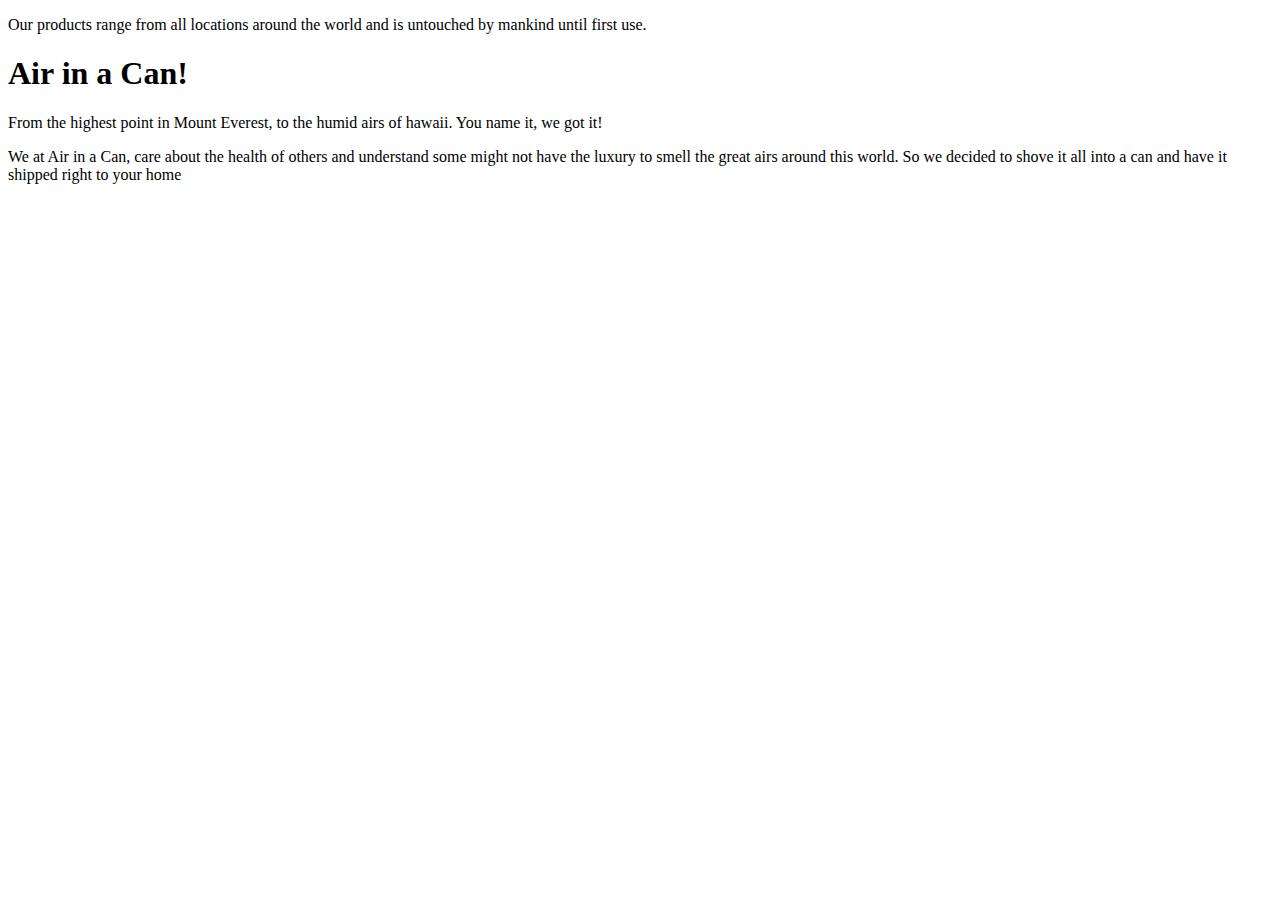
==== index.html @ ea1800c9 "fixed title" ====
<!DOCTYPE html>
<html lang="en">

<head>
    <meta charset="UTF-8">
    <meta name="viewport" content="width=device-width, initial-scale=1.0">
    <meta http-equiv="X-UA-Compatible" content="ie=edge">
    <title>Air In A Can!</title>
    <link href="https://fonts.googleapis.com/css?family=Anton&display=swap" rel="stylesheet">
    <link rel="stylesheet" href="style.css" />
</head>

<body>
    <div class="title">
        <p class="title-text">
            Our products range from all locations around the world
            and is untouched by mankind until first use.
        </p>
        <h1 class="title-header">Air in a Can!</h1>
        <p class="title-text">
            From the highest point in Mount Everest, to the humid airs of hawaii. You name it, we got it!
        </p>
    </div>
    <div class="content">
        <p class="content-text"> We at Air in a Can, care about the health of others and understand some might not have
            the luxury to smell the great airs around this world. So we decided to shove it all into a can and have it
            shipped right to your home</p>
    </div>

    <div class="card1">
    </div>

    </div>



</body>

</html>
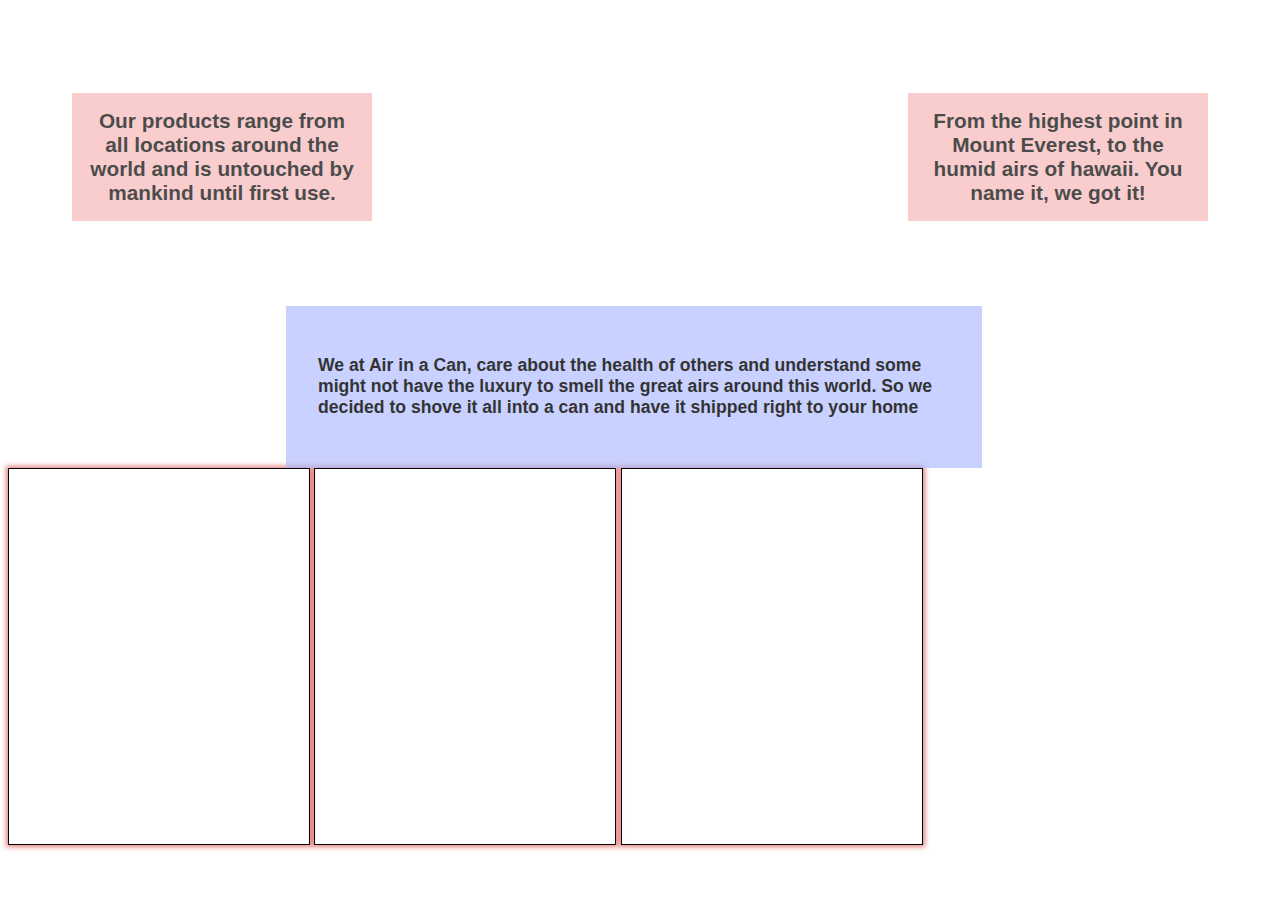
==== commit b6afe724: "Added 3 cards on index.html and on style.css" ====
--- a/index.html
+++ b/index.html
@@ -29,6 +29,10 @@
 
     <div class="card1">
     </div>
+    <div class="card2">
+    </div>
+    <div class="card3">
+    </div>
 
     </div>
 
--- a/style.css
+++ b/style.css
@@ -0,0 +1,81 @@
+html {
+    font-family: sans-serif;
+}
+
+body {
+    background-image: url(https://images.unsplash.com/photo-1553106364-741d67315829?ixlib=rb-1.2.1&ixid=eyJhcHBfaWQiOjEyMDd9&auto=format&fit=crop&w=889&q=80);
+    background-repeat: no-repeat;
+    background-size: cover, contain;
+}
+
+div.title {
+    padding: 4rem;
+    display: flex;
+    text-align: center;
+}
+
+p.title-text {
+    opacity: 0.7;
+    font-size: 1.3rem;
+    font-weight: bolder;
+    background-color: rgba(245, 167, 167, 0.8);
+    padding: 1rem;
+    flex: 1;
+}
+
+.title-header {
+    flex: 2;
+    font-family: 'Anton', sans-serif;
+    justify-content: space-around;
+    color: white;
+    margin: auto;
+    font-size: 6rem;
+}
+
+div.content {
+    font-size: 1.1rem;
+    background-color: rgba(170, 184, 255, 0.8);
+    padding: 2rem;
+    font-weight: bold;
+}
+
+.content {
+    opacity: 0.8;
+    border-color: purple;
+    margin-left: 22%;
+    width: 50%;
+}
+.card1 {
+
+    height: 375px;
+    border: 1px solid black;
+    display: inline-block;
+    width: 300px;
+    box-shadow: 0 0 5px 2px rgba(206, 5, 5, 0.5)
+    }
+
+.card1:hover {
+    box-shadow: 0 0 5px 2px rgba(7, 240, 22, 0.8);
+}
+.card2 {
+
+    height: 375px;
+    border: 1px solid black;
+    display: inline-block;
+    width: 300px;
+    box-shadow: 0 0 5px 2px rgba(206, 5, 5, 0.5)
+    }
+.card2:hover {
+        box-shadow: 0 0 5px 2px rgba(7, 240, 22, 0.8);
+    }
+.card3 {
+
+    height: 375px;
+    border: 1px solid black;
+    display: inline-block;
+    width: 300px;
+    box-shadow: 0 0 5px 2px rgba(206, 5, 5, 0.5)
+}
+.card3:hover {
+    box-shadow: 0 0 5px 2px rgba(7, 240, 22, 0.8);
+}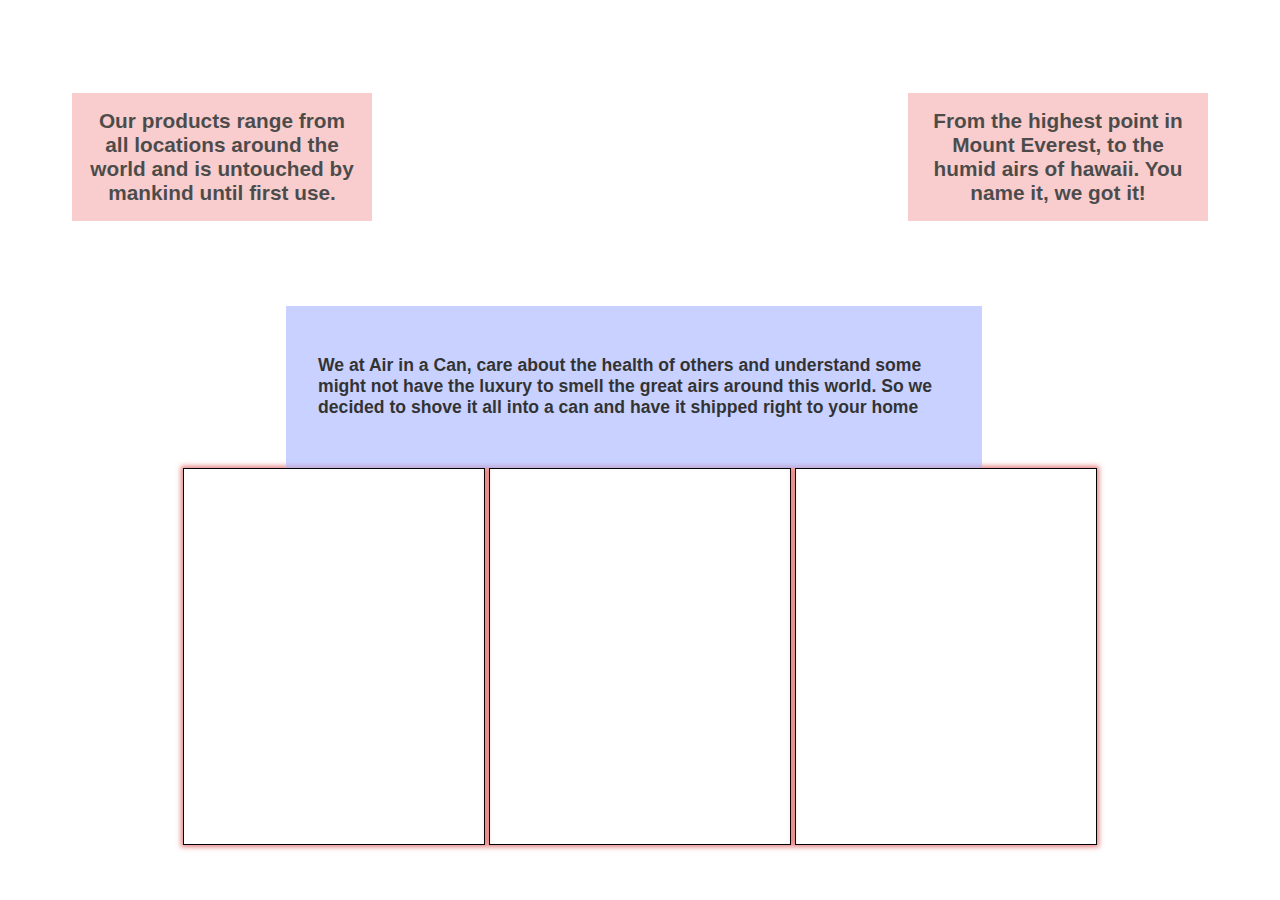
==== commit 71336ad1: "Centered cards on style.css" ====
--- a/index.html
+++ b/index.html
@@ -26,15 +26,18 @@
             the luxury to smell the great airs around this world. So we decided to shove it all into a can and have it
             shipped right to your home</p>
     </div>
+    <section class="bottom-half">
+        <div class="card_layouts">
+            <div class="card1">
+            </div>
+            <div class="card2">
+            </div>
+            <div class="card3">
+            </div>
+        </div>
 
-    <div class="card1">
-    </div>
-    <div class="card2">
-    </div>
-    <div class="card3">
-    </div>
-
-    </div>
+        </div>
+    </section>
 
 
 
--- a/style.css
+++ b/style.css
@@ -78,4 +78,10 @@
 }
 .card3:hover {
     box-shadow: 0 0 5px 2px rgba(7, 240, 22, 0.8);
+}
+
+.bottom-half {
+    justify-content: space-evenly;
+    display: flex;
+    
 }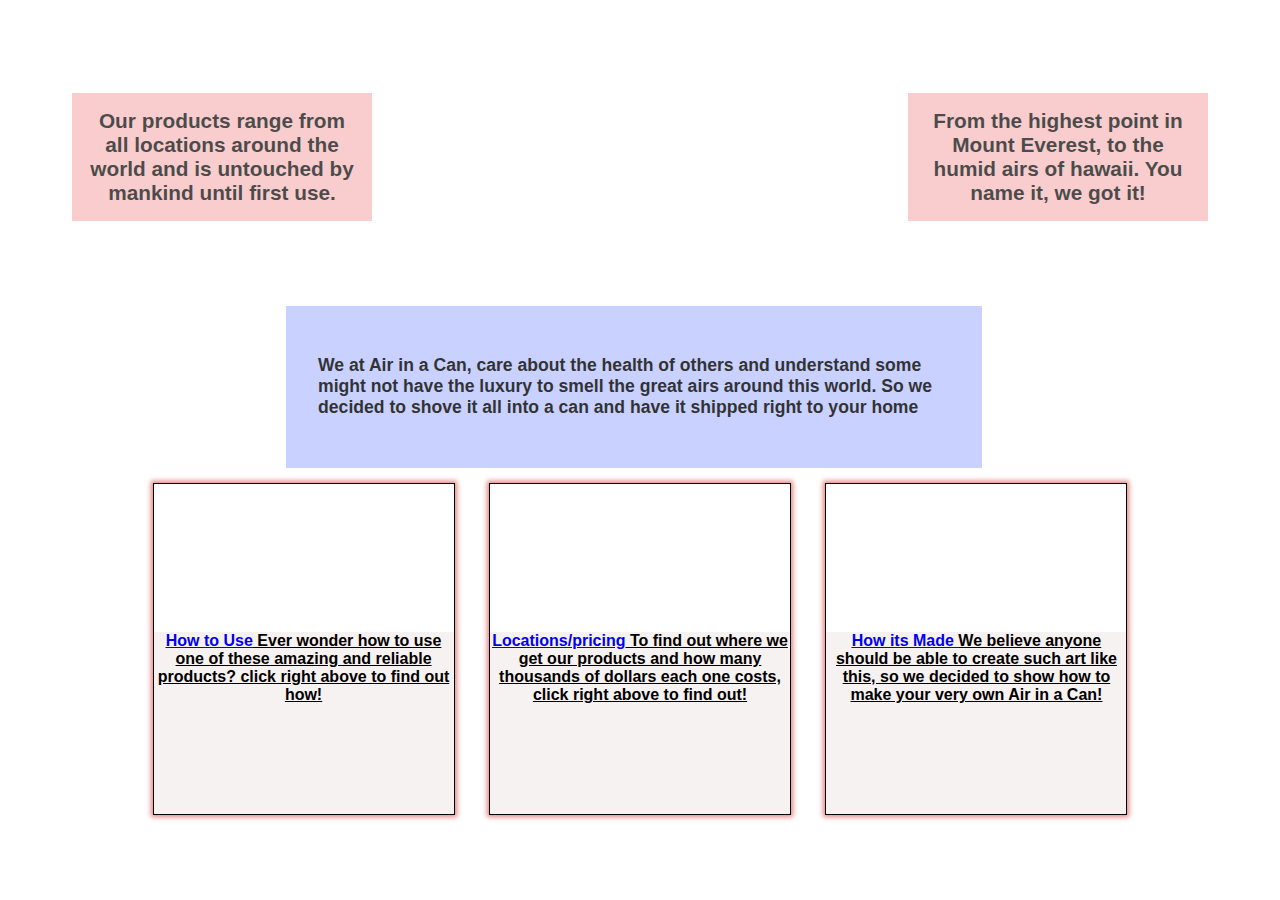
==== commit f6fd53d5: "finished cards on index.html and style.css" ====
--- a/index.html
+++ b/index.html
@@ -29,10 +29,19 @@
     <section class="bottom-half">
         <div class="card_layouts">
             <div class="card1">
+                <div class="header-image"></div>
+                <p class="card-text"> <a target=_blank href="page1.html">How to Use</a> Ever wonder how to use one of
+                    these amazing and reliable products? click right above to find out how!</p>
             </div>
             <div class="card2">
+                <div class="header-image2"></div>
+                <p class="card-text"> <a target=_blank href="page2.html">Locations/pricing</a> To find out where we get
+                    our products and how many thousands of dollars each one costs, click right above to find out!</p>
             </div>
             <div class="card3">
+                <div class="header-image3"></div>
+                <p class="card-text"> <a target=_blank href="page3.html">How its Made </a> We believe anyone should be
+                    able to create such art like this, so we decided to show how to make your very own Air in a Can!</p>
             </div>
         </div>
 
--- a/style.css
+++ b/style.css
@@ -46,8 +46,9 @@
     width: 50%;
 }
 .card1 {
+    margin: 15px;
 
-    height: 375px;
+    height: 330px;
     border: 1px solid black;
     display: inline-block;
     width: 300px;
@@ -58,8 +59,9 @@
     box-shadow: 0 0 5px 2px rgba(7, 240, 22, 0.8);
 }
 .card2 {
+    margin: 15px;
 
-    height: 375px;
+    height: 330px;
     border: 1px solid black;
     display: inline-block;
     width: 300px;
@@ -69,8 +71,9 @@
         box-shadow: 0 0 5px 2px rgba(7, 240, 22, 0.8);
     }
 .card3 {
+    margin: 15px;
 
-    height: 375px;
+    height: 330px;
     border: 1px solid black;
     display: inline-block;
     width: 300px;
@@ -84,4 +87,29 @@
     justify-content: space-evenly;
     display: flex;
     
+}
+
+.header-image {
+    background-image: url(./cf2ce78e0d63d75.gif);
+    background-size: 100% 100%;
+    height: 48%;
+}
+.header-image2 {
+    background-image: url(./2148af628b44891.gif);
+    background-size: 100% 100%;
+    height: 48%;
+}
+.header-image3 {
+    background-image: url(./cf2ce78e0d63d75.gif);
+    background-size: 100% 100%;
+    height: 48%;
+}
+
+.card-text {
+    text-align: center;
+    text-decoration: underline;
+    font-weight: bold;
+    margin-top: -10px;
+    height: 55%;
+    background-color: rgb(247, 242, 242);
 }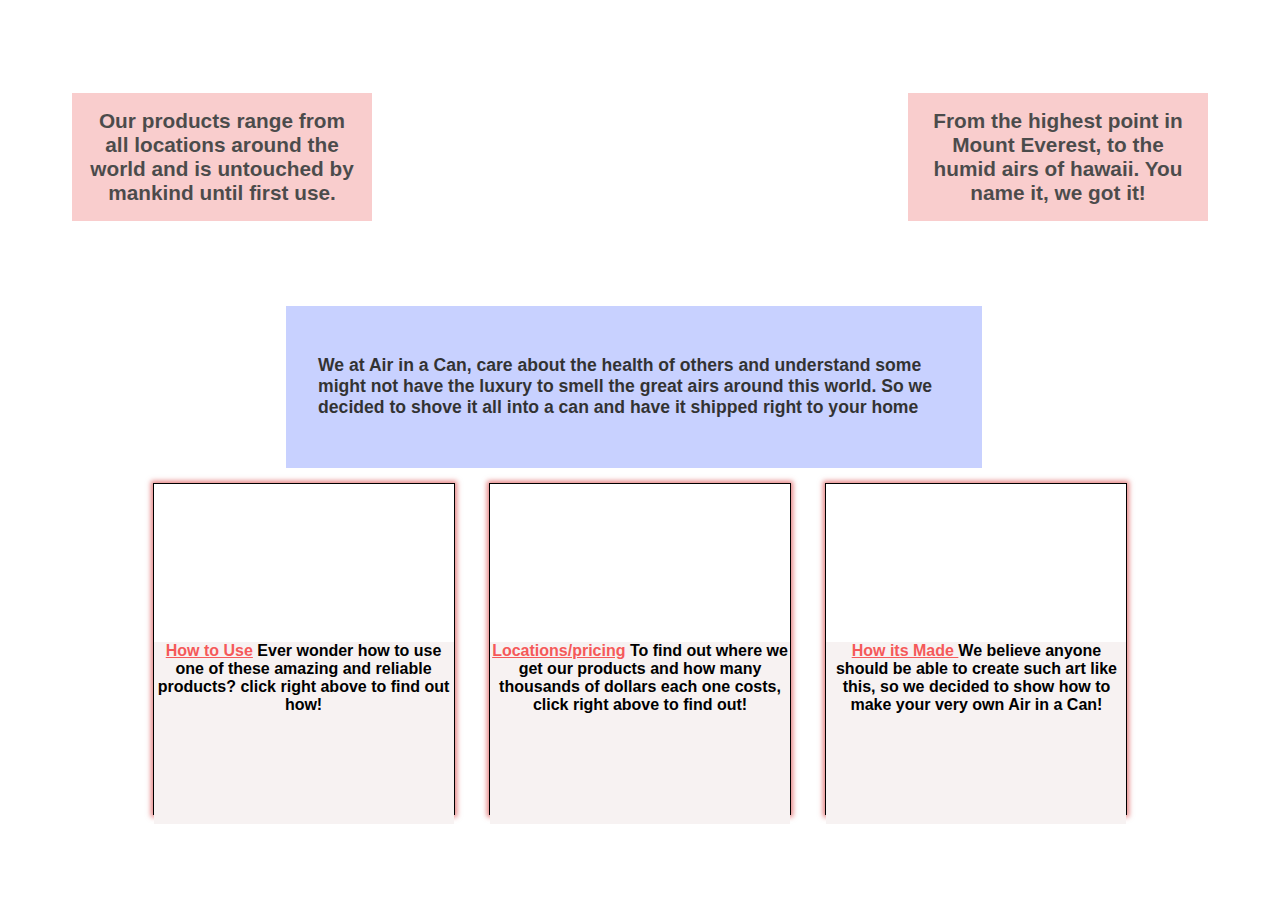
==== commit 61048427: "fixed font and postion of steps page3" ====
--- a/index.html
+++ b/index.html
@@ -2,6 +2,8 @@
 <html lang="en">
 
 <head>
+    <link href="https://fonts.googleapis.com/css?family=Allura&display=swap" rel="stylesheet">
+
     <meta charset="UTF-8">
     <meta name="viewport" content="width=device-width, initial-scale=1.0">
     <meta http-equiv="X-UA-Compatible" content="ie=edge">
--- a/style.css
+++ b/style.css
@@ -90,7 +90,8 @@
 }
 
 .header-image {
-    background-image: url(./cf2ce78e0d63d75.gif);
+    transform: scaleX(-1);
+    background-image: url(https://art.pixilart.com/cf2ce78e0d63d75.gif);
     background-size: 100% 100%;
     height: 48%;
 }
@@ -100,16 +101,190 @@
     height: 48%;
 }
 .header-image3 {
-    background-image: url(./cf2ce78e0d63d75.gif);
+    background-image: url(https://art.pixilart.com/cf2ce78e0d63d75.gif);
     background-size: 100% 100%;
     height: 48%;
 }
 
 .card-text {
     text-align: center;
-    text-decoration: underline;
-    font-weight: bold;
-    margin-top: -10px;
+    font-weight: bold;
+    margin-top: 0px;
     height: 55%;
     background-color: rgb(247, 242, 242);
+}
+
+a {
+    color: rgb(245, 89, 89);
+    text-decoration: underline;
+}
+
+.page1body {
+    background-image: url(https://images.unsplash.com/photo-1542850513-cb528bf20ddc?ixlib=rb-1.2.1&ixid=eyJhcHBfaWQiOjEyMDd9&auto=format&fit=crop&w=1000&q=80);
+    background-repeat: no-repeat;
+    background-size: cover;
+}
+.page1h1 {
+    text-align: center;
+    font-weight: bold;
+    font-size: 4rem;
+    color: white;
+}
+.img {
+    height: 300px;
+    width: 375px;
+    box-shadow: 0 0 5px 2px rgb(255, 255, 255)
+}
+
+.page1-info {
+    display: flex;
+    color: black;
+    font-weight: bolder;
+    font-size: 1rem;
+}
+
+.page1-text {
+    text-align: center;
+    box-shadow: 0 0 5px 2px rgb(255, 255, 255);
+    opacity: 0.9;
+    margin-left: 35px;
+    width: 375px;
+    height: 50px;
+    background-color: rgba(255, 255, 255, 0.849);
+}
+.page1-text2 {
+    text-align: center;
+    box-shadow: 0 0 5px 2px rgb(255, 255, 255);
+    opacity: 0.9;
+    margin-left: 35px;
+    width: 375px;
+    height: 50px;
+    background-color: rgba(255, 255, 255, 0.849);
+}
+.page1-text3 {
+    text-align: center;
+    box-shadow: 0 0 5px 2px rgb(255, 255, 255);
+    opacity: 0.9;
+    margin-left: 35px;
+    width: 375px;
+    height: 50px;
+    background-color: rgba(255, 255, 255, 0.849);
+}
+
+.page2-body {
+    background-image: url(https://images.unsplash.com/photo-1513206057392-e565592cbaa6?ixlib=rb-1.2.1&ixid=eyJhcHBfaWQiOjEyMDd9&auto=format&fit=crop&w=1000&q=80);
+    background-repeat: no-repeat;
+    background-size: cover;
+}
+
+.card-text-page2 {
+    text-align: center;
+    font-weight: bold;
+    margin-top: -10px;
+    height: 25%;
+    background-color: rgb(255, 249, 167);
+}
+.header-image-page2 {
+    background-image: url(https://images.unsplash.com/photo-1496442226666-8d4d0e62e6e9?ixlib=rb-1.2.1&ixid=eyJhcHBfaWQiOjEyMDd9&auto=format&fit=crop&w=1000&q=80);
+    background-size: 100% 100%;
+    height: 80%;
+}
+.header-image-page2-1 {
+    background-image: url(https://images.unsplash.com/photo-1494587416117-f102a2ac0a8d?ixlib=rb-1.2.1&ixid=eyJhcHBfaWQiOjEyMDd9&auto=format&fit=crop&w=1000&q=80);
+    background-size: 100% 100%;
+    height: 80%;
+}
+.header-image-page2-2 {
+    background-image: url(https://images.unsplash.com/photo-1533304514136-3ed78add7277?ixlib=rb-1.2.1&ixid=eyJhcHBfaWQiOjEyMDd9&auto=format&fit=crop&w=1000&q=80);
+    background-size: 100% 100%;
+    height: 80%;
+}
+.header-image-page2-3 {
+    background-image: url(https://images.unsplash.com/photo-1490805981889-3fdd44cec18a?ixlib=rb-1.2.1&ixid=eyJhcHBfaWQiOjEyMDd9&auto=format&fit=crop&w=1000&q=80);
+    background-size: 100% 100%;
+    height: 80%;
+}
+.header-image-page2-4 {
+    background-image: url(https://images.unsplash.com/photo-1524429656589-6633a470097c?ixlib=rb-1.2.1&ixid=eyJhcHBfaWQiOjEyMDd9&auto=format&fit=crop&w=1000&q=80);
+    background-size: 100% 100%;
+    height: 80%;
+}
+
+.body-image {
+    background-image: url(https://images.unsplash.com/photo-1527603870404-36a7ee13972e?ixlib=rb-1.2.1&ixid=eyJhcHBfaWQiOjEyMDd9&auto=format&fit=crop&w=1000&q=80);
+    background-repeat: no-repeat;
+    background-size: cover;
+    position: sticky;
+}
+
+
+.timelinepic {
+    justify-content: space-evenly;
+    display: flex;
+    
+}
+
+.timeline-img {
+    height: 800px;
+    width: 750px;
+}
+
+.steps {
+    font-weight: bold;
+    font-size: 1rem;
+    position: sticky;
+    opacity: 0.7;
+    text-align: center;
+}
+
+.step1 {
+    background-color: white;
+    width: 25%;
+    box-shadow: 0 0 5px 4px rgb(223, 220, 81);
+    margin-top: -38.5rem;
+    margin-left: 15rem;
+}
+.step2 {
+    background-color: white;
+    width: 25%;
+    box-shadow: 0 0 5px 4px rgb(223, 220, 81);
+    margin-left: 45rem;
+    margin-top: 2rem;
+}
+
+.step3 {
+    background-color: white;
+    width: 25%;
+    box-shadow: 0 0 5px 4px rgb(223, 220, 81);
+    margin-left: 15rem;
+    margin-top: 0.2rem;
+
+}
+.step4 {
+    background-color: white;
+    width: 25%;
+    box-shadow: 0 0 5px 4px rgb(223, 220, 81);
+    margin-left: 45rem;
+    margin-top: -1rem;
+
+}
+.step5 {
+    background-color: white;
+    width: 25%;
+    box-shadow: 0 0 5px 4px rgb(223, 220, 81);
+    margin-left: 15rem;
+    margin-top: 2rem;
+
+}
+.step6 {
+    background-color: white;
+    width: 25%;
+    box-shadow: 0 0 5px 4px rgb(223, 220, 81);
+    margin-left: 45rem;
+    margin-top: -1.5rem;
+}
+.step-title {
+    font-size: 1.4rem;
+    text-decoration: underline;
+    font-family: 'Allura', cursive;
 }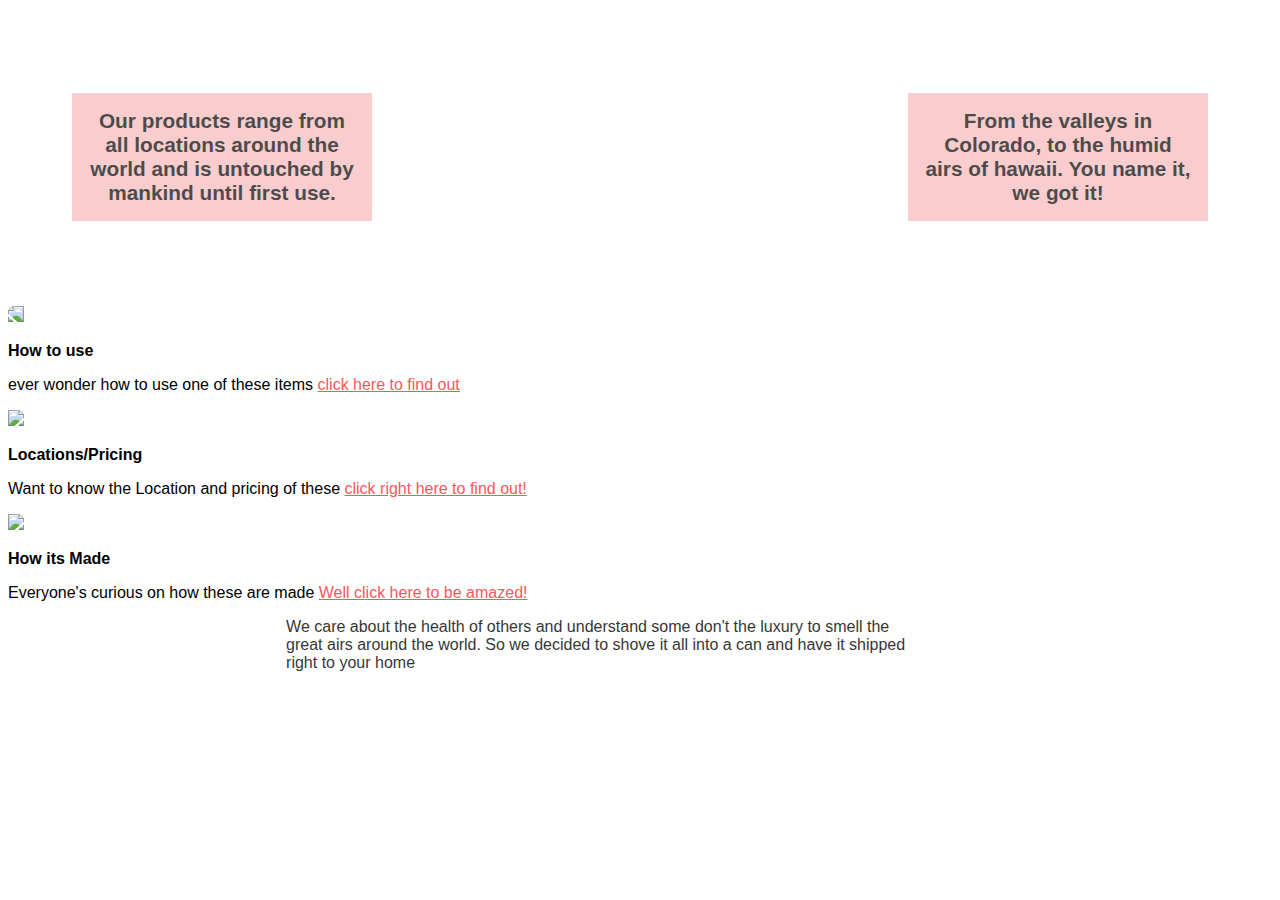
==== commit b106c04d: "working progress on making index.html responsive" ====
--- a/index.html
+++ b/index.html
@@ -20,37 +20,40 @@
         </p>
         <h1 class="title-header">Air in a Can!</h1>
         <p class="title-text">
-            From the highest point in Mount Everest, to the humid airs of hawaii. You name it, we got it!
+            From the valleys in Colorado, to the humid airs of hawaii. You name it, we got it!
         </p>
     </div>
-    <div class="content">
-        <p class="content-text"> We at Air in a Can, care about the health of others and understand some might not have
-            the luxury to smell the great airs around this world. So we decided to shove it all into a can and have it
-            shipped right to your home</p>
-    </div>
-    <section class="bottom-half">
-        <div class="card_layouts">
-            <div class="card1">
-                <div class="header-image"></div>
-                <p class="card-text"> <a target=_blank href="page1.html">How to Use</a> Ever wonder how to use one of
-                    these amazing and reliable products? click right above to find out how!</p>
-            </div>
-            <div class="card2">
-                <div class="header-image2"></div>
-                <p class="card-text"> <a target=_blank href="page2.html">Locations/pricing</a> To find out where we get
-                    our products and how many thousands of dollars each one costs, click right above to find out!</p>
-            </div>
-            <div class="card3">
-                <div class="header-image3"></div>
-                <p class="card-text"> <a target=_blank href="page3.html">How its Made </a> We believe anyone should be
-                    able to create such art like this, so we decided to show how to make your very own Air in a Can!</p>
-            </div>
+    <section class="cards-container">
+        <div class="card">
+            <img style="transform: scaleX(-1);" src="https://art.pixilart.com/cf2ce78e0d63d75.gif" class="card-img">
+            <p style="font-weight: bold;">How to use</p>
+            <p>ever wonder how to use one of these items <a target="_blank"
+                    href="https://oscar18guzman.github.io/benchmark-small-business/page1.html"> click here to
+                    find out</a></p>
         </div>
-
+        <div class="card">
+            <img src="2148af628b44891.gif" class="card-img">
+            <p style="font-weight: bold;">Locations/Pricing</p>
+            <p>Want to know the Location and pricing of these <a
+                    href="https://oscar18guzman.github.io/benchmark-small-business/page2.html">click right here
+                    to find out!</a></p>
         </div>
+        <div class="card">
+            <img src="https://art.pixilart.com/cf2ce78e0d63d75.gif" class="card-img">
+            <p style="font-weight: bold;">How its Made</p>
+            <p>Everyone's curious on how these are made <a
+                    href="https://oscar18guzman.github.io/benchmark-small-business/page3.html">Well click here to be
+                    amazed!</a></p>
     </section>
-
-
+    <section class="cards-container">
+        <section class="content">
+            <p> We care about the health of others and understand some don't
+                the luxury to smell the great airs around the world. So we decided to shove it all into a can and
+                have
+                it
+                shipped right to your home</p>
+        </section>
+    </section>
 
 </body>
 
--- a/style.css
+++ b/style.css
@@ -172,20 +172,29 @@
 }
 
 .page2-body {
+    margin: auto;
     background-image: url(https://images.unsplash.com/photo-1513206057392-e565592cbaa6?ixlib=rb-1.2.1&ixid=eyJhcHBfaWQiOjEyMDd9&auto=format&fit=crop&w=1000&q=80);
     background-repeat: no-repeat;
     background-size: cover;
 }
 
+.card_layouts {
+    width: 80%;
+    margin: auto;
+    /* display: grid;
+    grid-template-columns: repeat(3, 1fr); */
+}
+
 .card-text-page2 {
-    text-align: center;
-    font-weight: bold;
-    margin-top: -10px;
-    height: 25%;
+    opacity: 0.8;
+    text-align: center;
+    font-weight: bold;
+    margin-top: -1px;
+    height: 20%;
     background-color: rgb(255, 249, 167);
 }
 .header-image-page2 {
-    background-image: url(https://images.unsplash.com/photo-1496442226666-8d4d0e62e6e9?ixlib=rb-1.2.1&ixid=eyJhcHBfaWQiOjEyMDd9&auto=format&fit=crop&w=1000&q=80);
+    background-image: url(https://static.scientificamerican.com/sciam/cache/file/55211B07-3BD0-4943-9EB77934A07B7C2D_source.jpg?w=590&h=800&18BFC646-D509-40CD-AD80A4F44EA56F9C);
     background-size: 100% 100%;
     height: 80%;
 }
@@ -287,4 +296,29 @@
     font-size: 1.4rem;
     text-decoration: underline;
     font-family: 'Allura', cursive;
+}
+
+.index-button {
+    opacity: 0.8;
+    box-shadow: 0 0 5px 4px rgb(252, 252, 250);
+    margin-left: 35rem;
+    font-size: 1.5rem;
+    background-color: rgb(255, 255, 255);
+    color: black;
+}
+.index-button2 {
+    opacity: 0.8;
+    box-shadow: 0 0 5px 4px rgb(223, 220, 81);
+    margin-left: 35rem;
+    font-size: 1.5rem;
+    background-color: rgb(255, 255, 255);
+    color: black;
+}
+.index-button3 {
+    opacity: 0.8;
+    box-shadow: 0 0 5px 4px rgb(223, 220, 81);
+    margin-left: 35rem;
+    font-size: 1.5rem;
+    background-color: rgb(255, 255, 255);
+    color: black;
 }